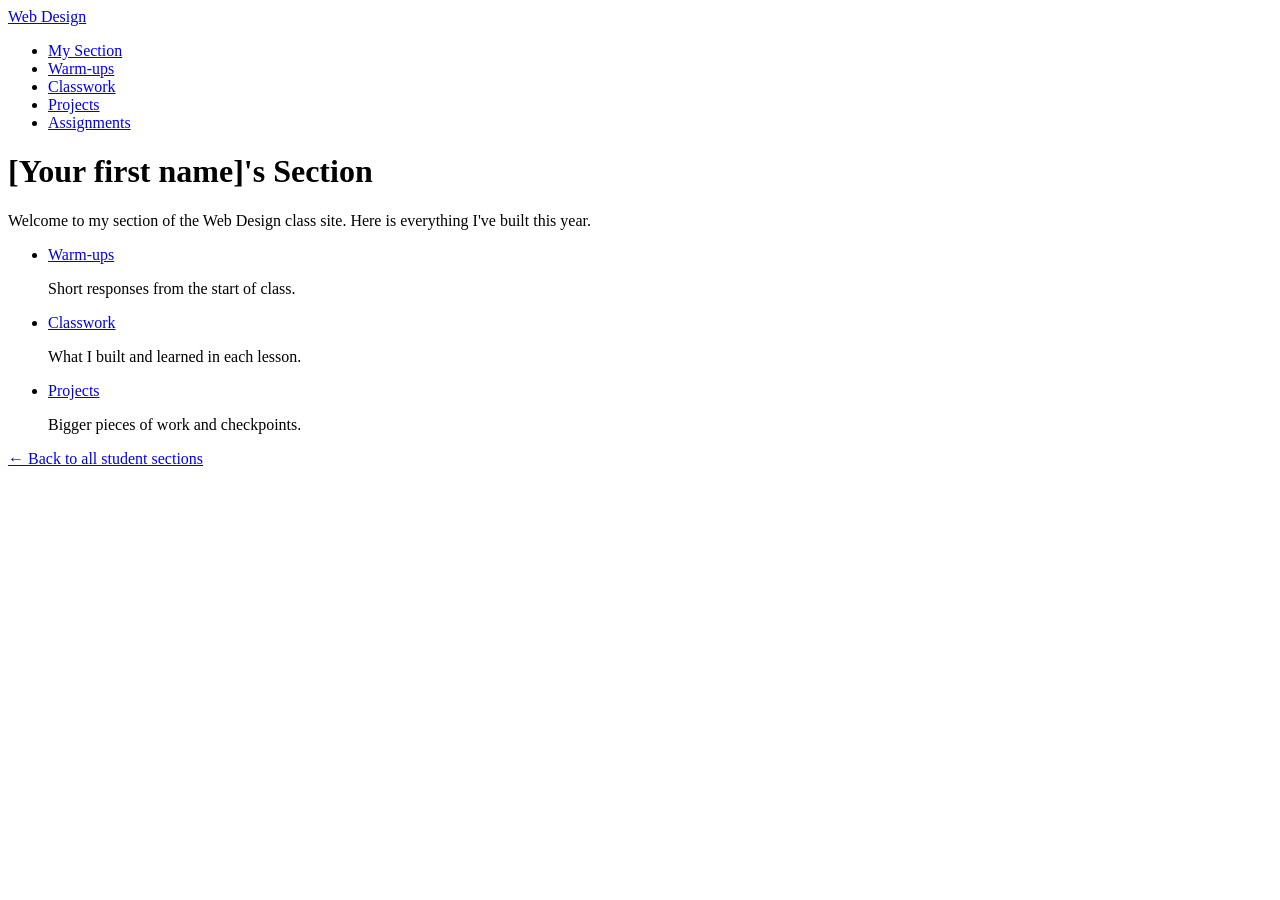
==== index.html @ bc3a995c "Initial commit" ====
<!DOCTYPE html>
<html lang="en">
<head>
  <meta charset="UTF-8">
  <meta name="viewport" content="width=device-width, initial-scale=1.0">
  <title>[Your first name]'s Section | Web Design</title>
  <link rel="stylesheet" href="style.css">
</head>
<body>
  <header>
    <nav>
      <a href="https://montverde-webdesign.github.io/" class="logo">Web Design</a>
      <ul>
        <li><a href="index.html">My Section</a></li>
        <li><a href="warm-ups/index.html">Warm-ups</a></li>
        <li><a href="classwork/index.html">Classwork</a></li>
        <li><a href="projects/index.html">Projects</a></li>
        <li><a href="https://montverde-webdesign.github.io/assignments.html">Assignments</a></li>
      </ul>
    </nav>
  </header>

  <main>
    <!-- CHANGE: put your first name in the heading and the title above -->
    <h1>[Your first name]'s Section</h1>
    <p>Welcome to my section of the Web Design class site. Here is everything I've built this year.</p>

    <ul class="categories">
      <li>
        <a href="warm-ups/index.html">Warm-ups</a>
        <p>Short responses from the start of class.</p>
      </li>
      <li>
        <a href="classwork/index.html">Classwork</a>
        <p>What I built and learned in each lesson.</p>
      </li>
      <li>
        <a href="projects/index.html">Projects</a>
        <p>Bigger pieces of work and checkpoints.</p>
      </li>
    </ul>

    <p><a href="https://montverde-webdesign.github.io/submissions.html">&larr; Back to all student sections</a></p>
  </main>
</body>
</html>
---- style.css ----
/* ==========================================================
   My section's styles
   Every page in this section uses this one file.

   Pages in this main folder link to it with:
       <link rel="stylesheet" href="style.css">
   Pages inside warm-ups, classwork, and projects use ../ to go up a folder:
       <link rel="stylesheet" href="../style.css">

   We'll write styles here starting Monday.
   ========================================================== */
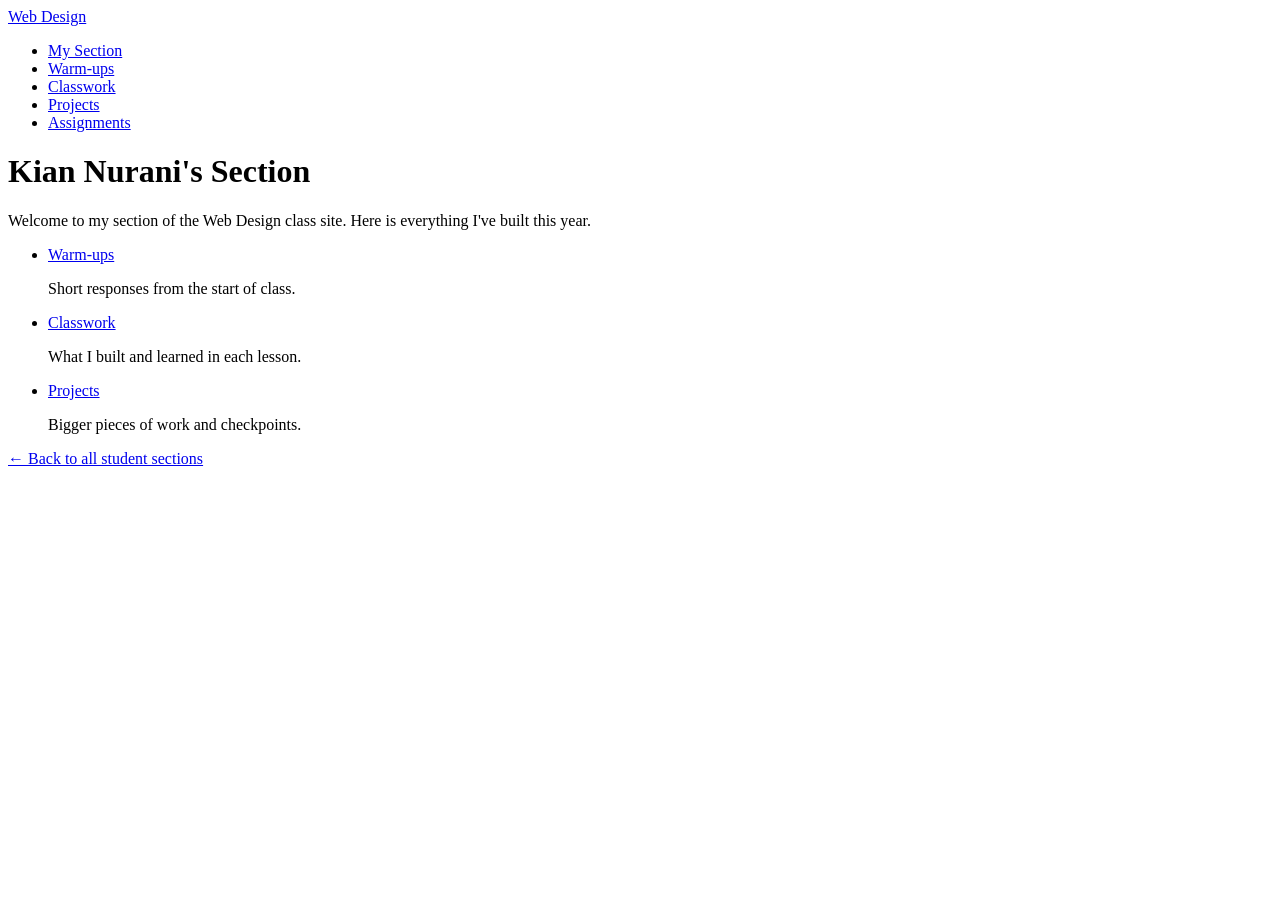
==== commit b5e22155: "first update" ====
--- a/index.html
+++ b/index.html
@@ -3,7 +3,7 @@
 <head>
   <meta charset="UTF-8">
   <meta name="viewport" content="width=device-width, initial-scale=1.0">
-  <title>[Your first name]'s Section | Web Design</title>
+  <title>Kian Nurani's Section | Web Design</title>
   <link rel="stylesheet" href="style.css">
 </head>
 <body>
@@ -22,7 +22,7 @@
 
   <main>
     <!-- CHANGE: put your first name in the heading and the title above -->
-    <h1>[Your first name]'s Section</h1>
+    <h1>Kian Nurani's Section</h1>
     <p>Welcome to my section of the Web Design class site. Here is everything I've built this year.</p>
 
     <ul class="categories">
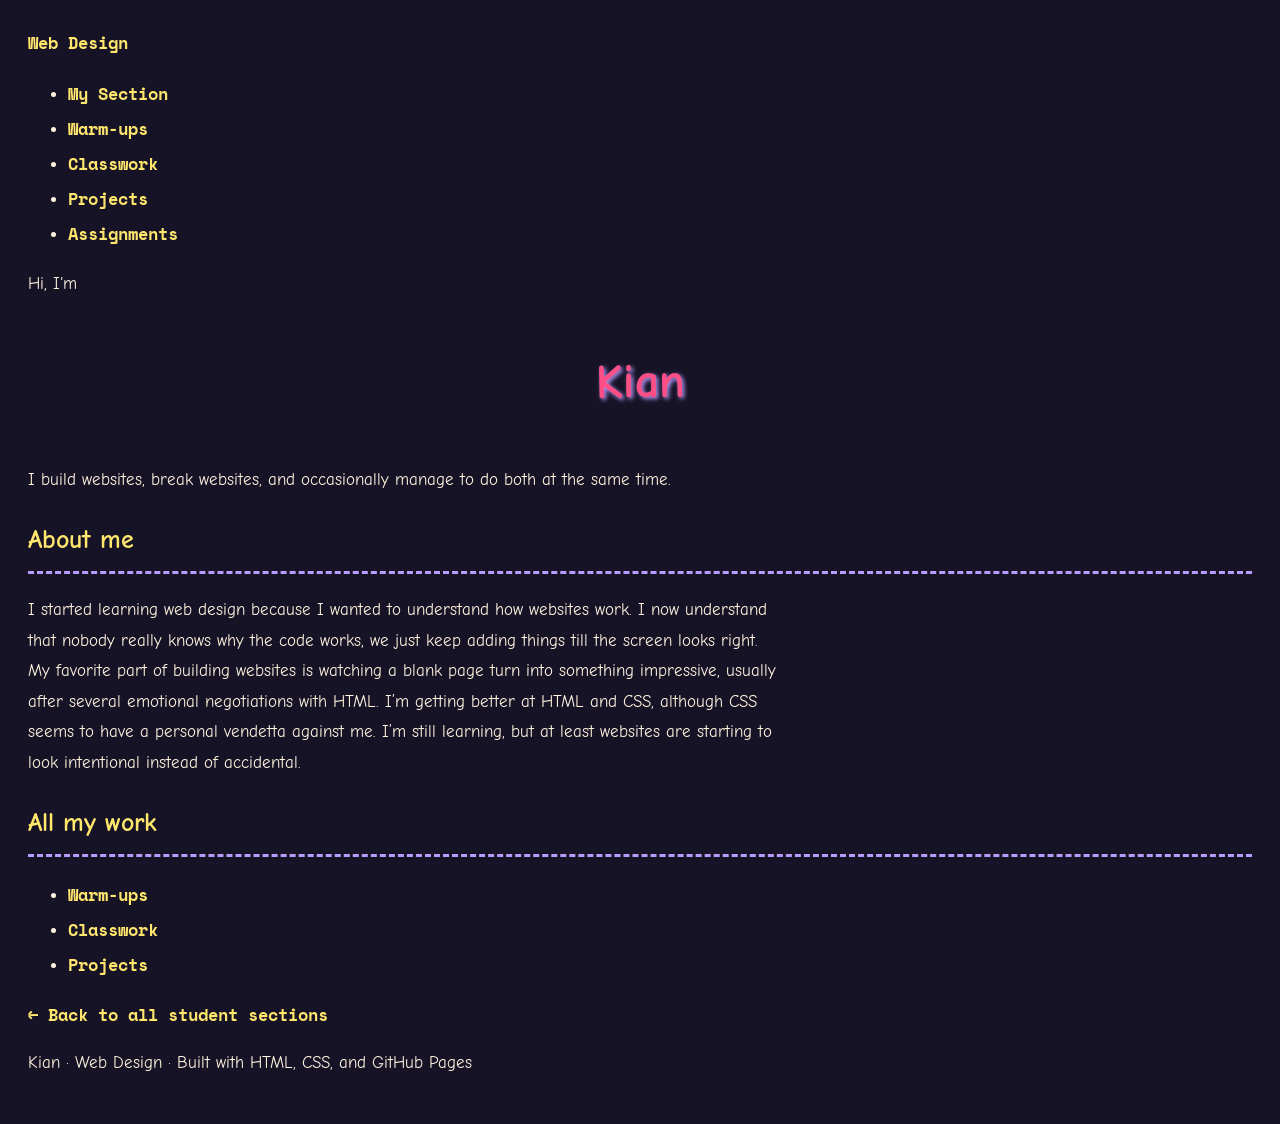
==== commit 8405efd1: "Add portfolio hero and about me" ====
--- a/index.html
+++ b/index.html
@@ -1,46 +1,74 @@
-<!DOCTYPE html>
+<!doctype html>
 <html lang="en">
-<head>
-  <meta charset="UTF-8">
-  <meta name="viewport" content="width=device-width, initial-scale=1.0">
-  <title>Kian Nurani's Section | Web Design</title>
-  <link rel="stylesheet" href="style.css">
-</head>
-<body>
-  <header>
-    <nav>
-      <a href="https://montverde-webdesign.github.io/" class="logo">Web Design</a>
-      <ul>
-        <li><a href="index.html">My Section</a></li>
-        <li><a href="warm-ups/index.html">Warm-ups</a></li>
-        <li><a href="classwork/index.html">Classwork</a></li>
-        <li><a href="projects/index.html">Projects</a></li>
-        <li><a href="https://montverde-webdesign.github.io/assignments.html">Assignments</a></li>
-      </ul>
-    </nav>
-  </header>
+  <head>
+    <meta charset="UTF-8" />
+    <meta name="viewport" content="width=device-width, initial-scale=1.0" />
+    <title>Kian Nurani's Section | Web Design</title>
+    <link rel="stylesheet" href="style.css" />
+  </head>
+  <body>
+    <header>
+      <nav>
+        <a href="https://montverde-webdesign.github.io/" class="logo"
+          >Web Design</a
+        >
+        <ul>
+          <li><a href="index.html">My Section</a></li>
+          <li><a href="warm-ups/index.html">Warm-ups</a></li>
+          <li><a href="classwork/index.html">Classwork</a></li>
+          <li><a href="projects/index.html">Projects</a></li>
+          <li>
+            <a href="https://montverde-webdesign.github.io/assignments.html"
+              >Assignments</a
+            >
+          </li>
+        </ul>
+      </nav>
+    </header>
 
-  <main>
-    <!-- CHANGE: put your first name in the heading and the title above -->
-    <h1>Kian Nurani's Section</h1>
-    <p>Welcome to my section of the Web Design class site. Here is everything I've built this year.</p>
+    <main>
+      <section class="hero">
+        <p class="hello">Hi, I'm</p>
+        <h1>Kian</h1>
+        <p class="intro">
+          I build websites, break websites, and occasionally manage to do both
+          at the same time.
+        </p>
+      </section>
 
-    <ul class="categories">
-      <li>
-        <a href="warm-ups/index.html">Warm-ups</a>
-        <p>Short responses from the start of class.</p>
-      </li>
-      <li>
-        <a href="classwork/index.html">Classwork</a>
-        <p>What I built and learned in each lesson.</p>
-      </li>
-      <li>
-        <a href="projects/index.html">Projects</a>
-        <p>Bigger pieces of work and checkpoints.</p>
-      </li>
-    </ul>
+      <section class="about">
+        <h2>About me</h2>
+        <p>
+          I started learning web design because I wanted to understand how
+          websites work. I now understand that nobody really knows why the code
+          works, we just keep adding things till the screen looks right. My
+          favorite part of building websites is watching a blank page turn into
+          something impressive, usually after several emotional negotiations
+          with HTML. I’m getting better at HTML and CSS, although CSS seems to
+          have a personal vendetta against me. I’m still learning, but at least
+          websites are starting to look intentional instead of accidental.
+        </p>
+      </section>
 
-    <p><a href="https://montverde-webdesign.github.io/submissions.html">&larr; Back to all student sections</a></p>
-  </main>
-</body>
+      <section class="all-work">
+        <h2>All my work</h2>
+        <ul class="work-links">
+          <li><a href="warm-ups/index.html">Warm-ups</a></li>
+          <li><a href="classwork/index.html">Classwork</a></li>
+          <li><a href="projects/index.html">Projects</a></li>
+        </ul>
+      </section>
+
+      <p>
+        <a href="https://montverde-webdesign.github.io/submissions.html"
+          >&larr; Back to all student sections</a
+        >
+      </p>
+    </main>
+    <footer>
+      <p>
+        Kian &middot; Web Design &middot; Built with HTML, CSS, and GitHub Pages
+      </p>
+    </footer>
+  </body>
 </html>
--- a/style.css
+++ b/style.css
@@ -9,3 +9,107 @@
 
    We'll write styles here starting Monday.
    ========================================================== */
+@import url('https://fonts.googleapis.com/css2?family=Comic+Neue:wght@700&family=Space+Mono:wght@400;700&display=swap');
+
+:root {
+    --background: #171326;
+    --text: #FFF4E0;
+    --accent: #FF4F87;
+    --link: #FFE66D;
+    --purple: #B69CFF;
+    --panel: #29213D;
+}
+* {
+    box-sizing: border-box;
+}
+
+body {
+    background-color: var(--background);
+    color: var(--text);
+    font-family: 'Comic Neue', sans-serif;
+    font-size: 17px;
+    line-height: 1.8;
+    margin: 0;
+    padding: 28px;
+}
+
+h1 {
+    color: var(--accent);
+    font-size: 48px;
+    font-weight: 700;
+    text-align: center;
+    text-shadow: 2px 2px 4px var(--purple);
+    transform: rotate(-1deg);
+}
+
+h2 {
+    color: var(--link);
+    border-bottom: 3px dashed var(--purple);
+    padding-bottom: 8px;
+}
+
+h3 {
+    color: var(--purple);
+}
+
+p {
+    max-width: 75ch;
+}
+
+a {
+    color: var(--link);
+    font-family: 'Space Mono', monospace;
+    font-weight: 700;
+    text-decoration: none;
+    transition: color 0.2s ease;
+}
+
+a:hover {
+    background-color: var(--accent);
+    color: var(--background);
+    border-radius: 8px;
+    padding: 4px 8px;
+    text-decoration: underline;
+}
+
+ul, ol {
+    line-height:2;
+}
+
+hr {
+    border: 0;
+    border-top: 3px dashed var(--purple);
+    margin: 28px 0;
+}
+
+code, pre {
+    background-color: var(--panel);
+    color: var(--link);
+    font-family: 'Space Mono', monospace;
+    border-radius: 6px;
+    padding: 4px;
+}
+
+blockquote {
+    background-color: var(--panel);
+    border-left: 6px solid var(--accent);
+    margin: 20px 0;
+    padding: 12px 20px;
+    border-radius: 8px;
+}
+
+table {
+    border-collapse: collapse;
+    max-width: 100%;
+}
+
+th {
+    background-color: var(--purple);
+    color: var(--background);
+}
+
+th, td {
+    border: 1px solid var(--purple);
+    color: var(--background);
+}
+
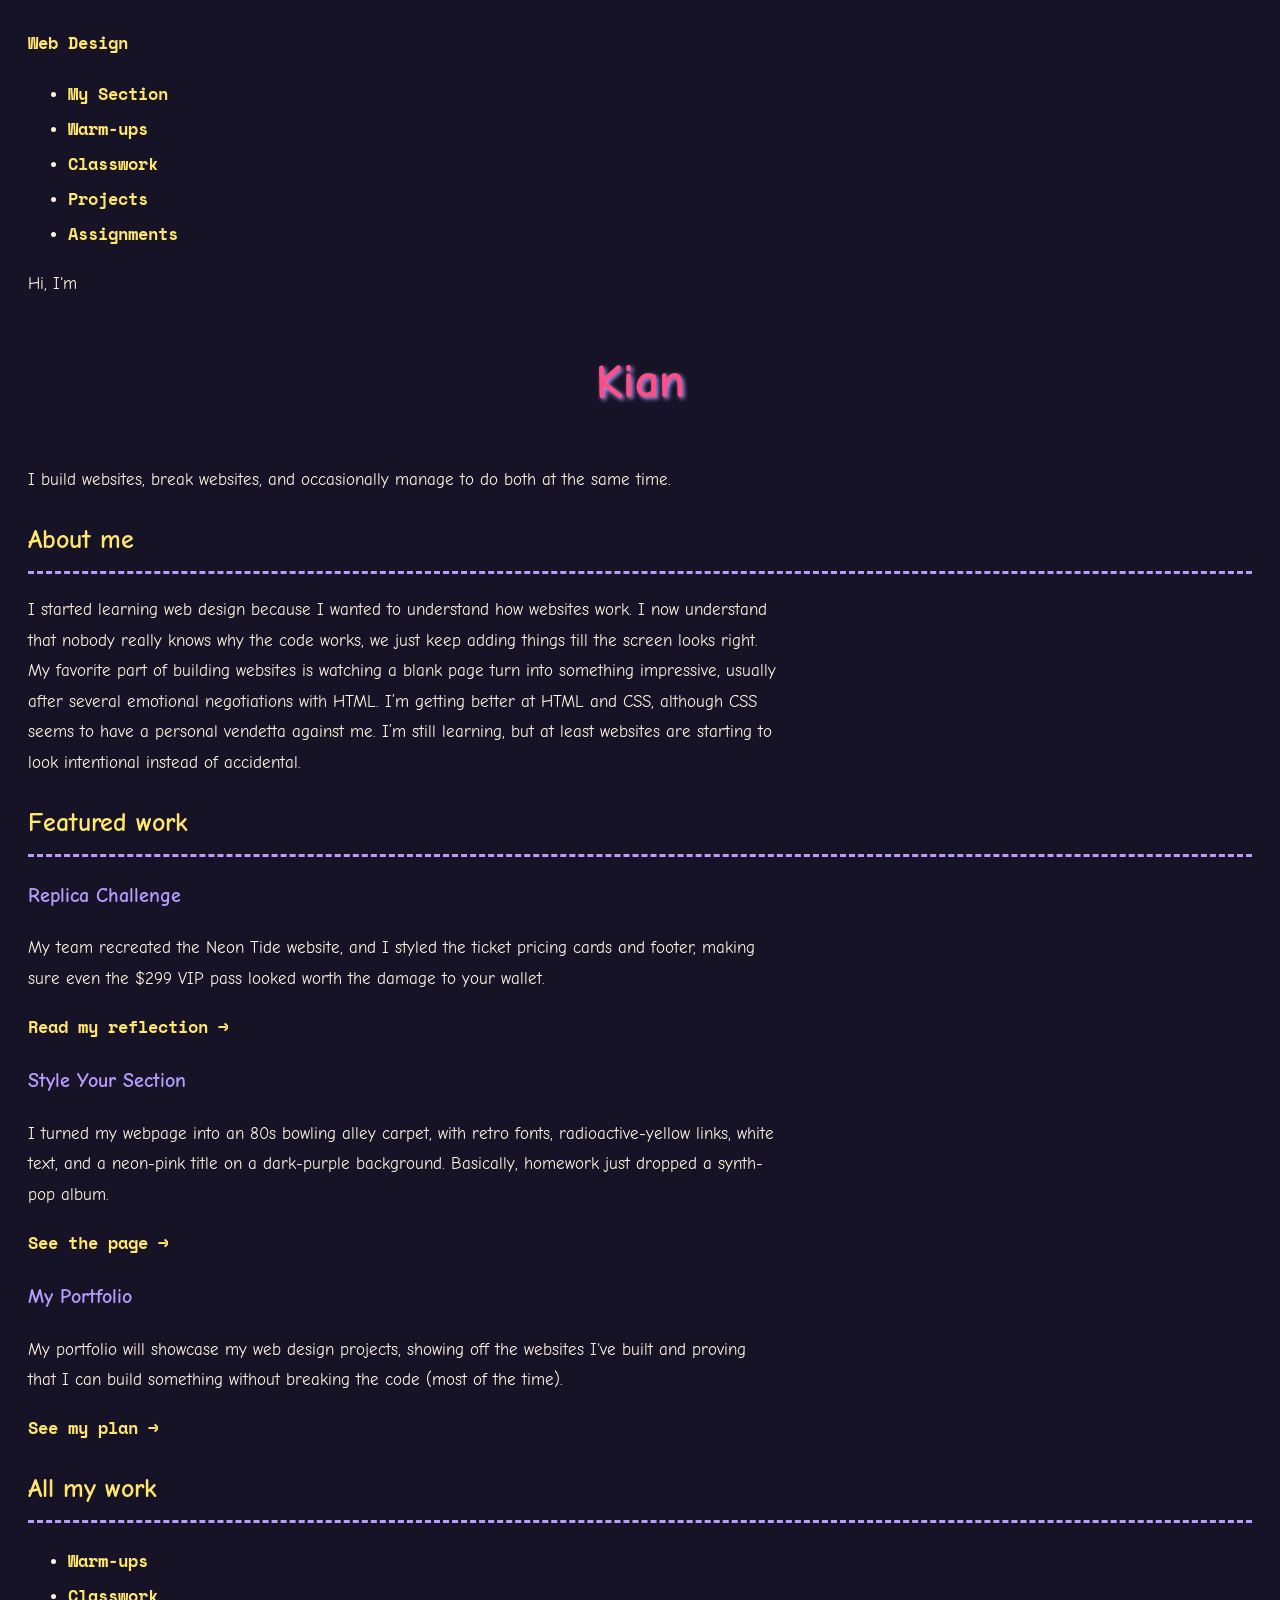
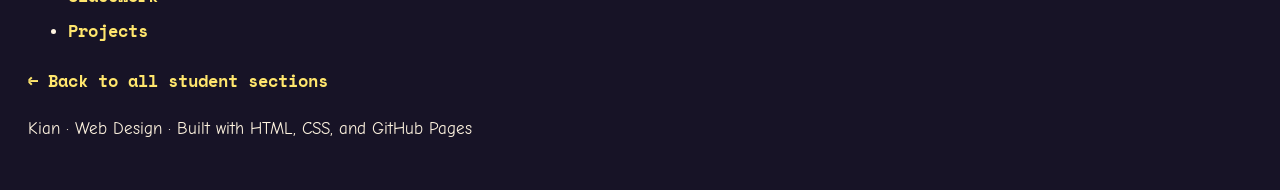
==== commit bc478d15: "Add featured work cards" ====
--- a/index.html
+++ b/index.html
@@ -50,6 +50,45 @@
         </p>
       </section>
 
+      <section class="featured">
+        <h2>Featured work</h2>
+        <div class="cards">
+          <div class="card">
+            <h3>Replica Challenge</h3>
+            <p>
+              My team recreated the Neon Tide website, and I styled the ticket
+              pricing cards and footer, making sure even the $299 VIP pass
+              looked worth the damage to your wallet.
+            </p>
+            <a href="projects/2026-11-05-replica-challenge.html"
+              >Read my reflection &rarr;</a
+            >
+          </div>
+          <div class="card">
+            <h3>Style Your Section</h3>
+            <p>
+              I turned my webpage into an 80s bowling alley carpet, with retro
+              fonts, radioactive-yellow links, white text, and a neon-pink title
+              on a dark-purple background. Basically, homework just dropped a
+              synth-pop album.
+            </p>
+            <a href="classwork/2026-10-23-style-my-section.html"
+              >See the page &rarr;</a
+            >
+          </div>
+          <div class="card">
+            <h3>My Portfolio</h3>
+            <p>
+              My portfolio will showcase my web design projects, showing off the
+              websites I've built and proving that I can build something without
+              breaking the code (most of the time).
+            </p>
+            <a href="classwork/2026-11-13-portfolio-plan.html"
+              >See my plan &rarr;</a
+            >
+          </div>
+        </div>
+      </section>
       <section class="all-work">
         <h2>All my work</h2>
         <ul class="work-links">
